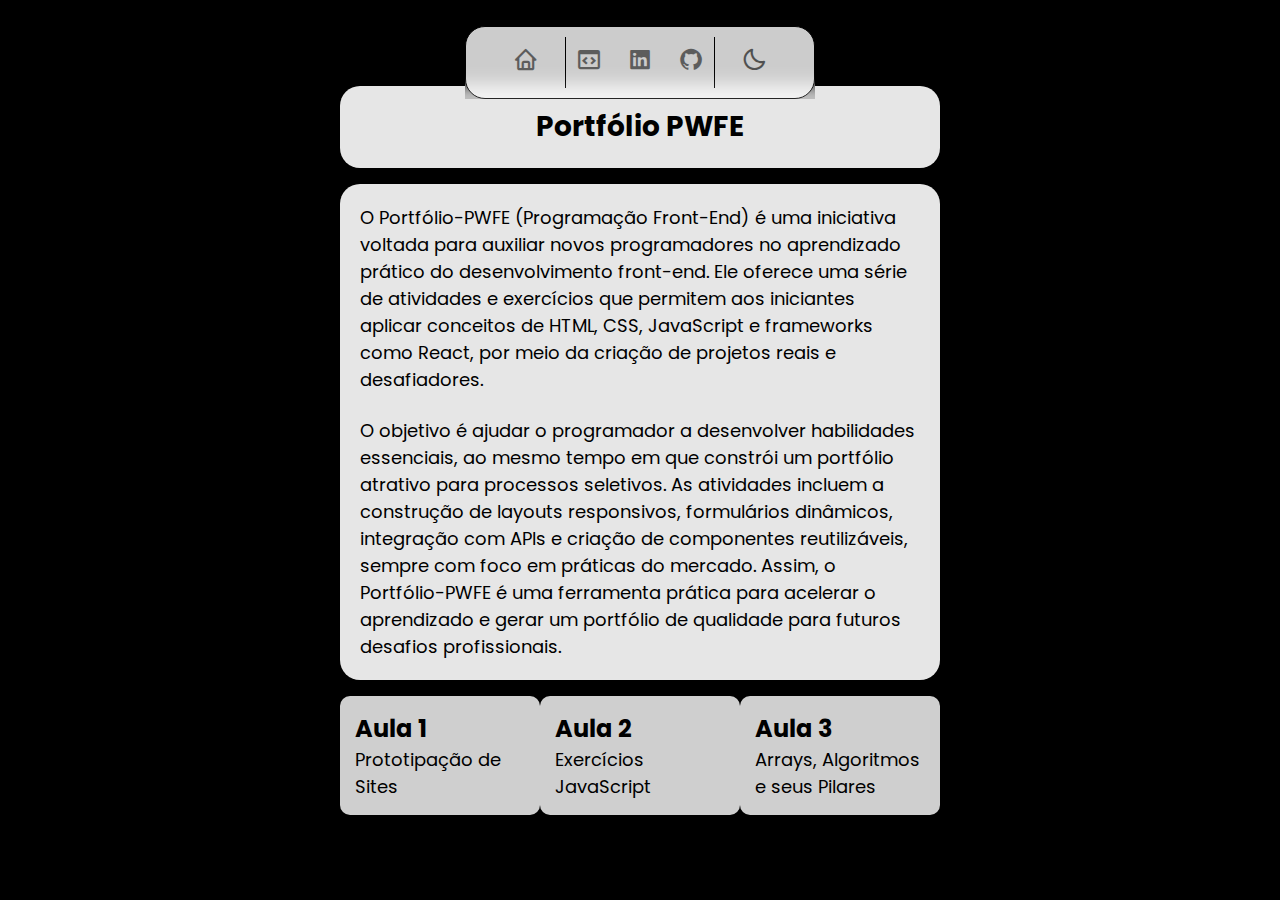
==== index.html @ 7d476206 "adicionando exercícios" ====
<!DOCTYPE html>
<html lang="pt-br">
<head>
    <meta charset="UTF-8">
    <meta name="viewport" content="width=device-width, initial-scale=1.0">
    <link rel="stylesheet" href="css/style.css">
    <link href='https://unpkg.com/boxicons@2.1.4/css/boxicons.min.css' rel='stylesheet'>
    <link rel="shortcut icon" href="favicon.ico" type="image/x-icon">
    <link rel="stylesheet" href="https://cdn.jsdelivr.net/npm/swiper@11/swiper-bundle.min.css" />
    <title>Portfólio Senai</title>
</head>
<body>
    <header>
        <nav>
            <ul>
                <div>
                    <li><a href="index.html"><i class='bx bx-home'></i></a></li>
                </div>
                    <div style="border-left: 1px solid var(--bdr-color); border-right: 1px solid var(--bdr-color); padding: 10px;">
                        <li><a href="index.html"><i class='bx bx-code-block' ></i></a></li>
                        <li><a href="https://www.linkedin.com/in/gustavo-bruno-90344a272/" target="_blank"><i class='bx bxl-linkedin-square' ></i></a></li>
                        <li><a href="https://navarrasa.github.io/Portfolio/"><i class='bx bxl-github' ></i></a></li>
                    </div>
                <div>
                    <li><i class='bx bx-moon' ></i></li>
                </div>
            </ul>
        </nav>
    </header>
    <main>  
        <section class="content-separator">
            <div class="video-background">
                <video class="video" autoplay muted loop>
                    <source src="https://github.com/Navarrasa/Ferramentas/raw/refs/heads/main/videos/video_vertical.mp4">
                </video>
            </div>
            <div class="content">
                <div class="content-title">
                    <h1>Portfólio PWFE</h1>
                </div>
                <div class="content-description">
                    <p>
                        O Portfólio-PWFE (Programação Front-End) é uma iniciativa voltada para auxiliar novos programadores no aprendizado prático do desenvolvimento front-end. Ele oferece uma série de atividades e exercícios que permitem aos iniciantes aplicar conceitos de HTML, CSS, JavaScript e frameworks como React, por meio da criação de projetos reais e desafiadores.
                    </p>
                    <p>
                        O objetivo é ajudar o programador a desenvolver habilidades essenciais, ao mesmo tempo em que constrói um portfólio atrativo para processos seletivos. As atividades incluem a construção de layouts responsivos, formulários dinâmicos, integração com APIs e criação de componentes reutilizáveis, sempre com foco em práticas do mercado. Assim, o Portfólio-PWFE é uma ferramenta prática para acelerar o aprendizado e gerar um portfólio de qualidade para futuros desafios profissionais.
                    </p>
                </div>
                <div class="content-cards">
                    <!-- Card 1 -->
                    <a href="exercicios/paginas/exercicio01.html">
                        <div class="card">
                            <h2>Aula 1</h2>
                            <p>Prototipação de Sites</p>
                        </div>
                    </a>
                    <!-- Card 2 -->
                    <a href="exercicios/paginas/exercicio02.html">
                        <div class="card">
                            <h2>Aula 2</h2>
                            <p>Exercícios JavaScript</p>
                        </div>
                    </a>
                    <!-- Card 3 -->
                    <a href="exercicios/paginas/exercicio01.html">
                        <div class="card">
                            <h2>Aula 3</h2>
                            <p>Arrays, Algoritmos e seus Pilares</p>
                        </div>
                    </a>
                    <!-- Card 3 -->
                </div>
            </div>
        </section>
    </main>
</body>
</html>
---- css/style.css ----
@import url('header.css');
@import url('main.css');
@import url('https://fonts.googleapis.com/css2?family=Poppins:ital,wght@0,100;0,200;0,300;0,400;0,500;0,600;0,700;0,800;0,900;1,100;1,200;1,300;1,400;1,500;1,600;1,700;1,800;1,900&display=swap');

*{
    margin: 0;
    padding: 0;
    box-sizing: border-box;
    color: var(--fnt-color);
}

body{
    font-family: 'Poppins', sans-serif;
    width: 100%;
    height: 100vh;
    background-color: var(--bg-brown);
}
html{
    height: 100vh;
}

:root{

/* Paleta de Cores */
    --bg-brown: rgb(0, 0, 0);
    --bdr-color: #000;
    --fnt-color: #000;
    --fnt-hover: #afabab;
    --bg-color: #FFF;
    --bg-color-2: #333;
    --bg-color-3: #4b4848;
    --btn-color: #FFF;
    --btn-hover: #FFF;
    --btn-bg: #000;
}
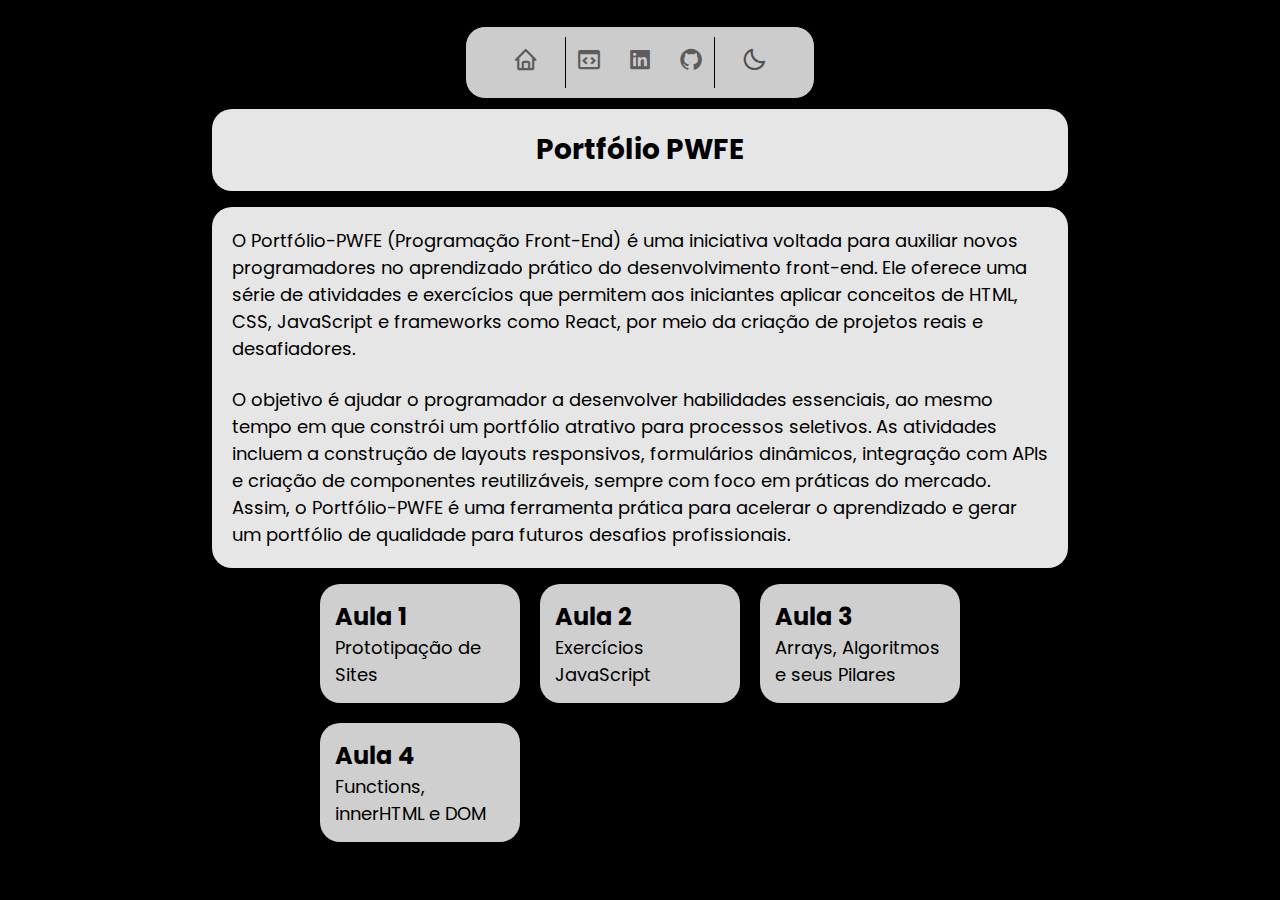
==== commit f72f3762: "adicionando aula Functions" ====
--- a/index.html
+++ b/index.html
@@ -62,13 +62,19 @@
                         </div>
                     </a>
                     <!-- Card 3 -->
-                    <a href="exercicios/paginas/exercicio01.html">
+                    <a href="exercicios/paginas/exercicio03.html">
                         <div class="card">
                             <h2>Aula 3</h2>
                             <p>Arrays, Algoritmos e seus Pilares</p>
                         </div>
                     </a>
-                    <!-- Card 3 -->
+                    <!-- Card 4 -->
+                    <a href="exercicios/paginas/exercicio04.html">
+                        <div class="card">
+                            <h2>Aula 4</h2>
+                            <p>Functions, innerHTML e DOM</p>
+                        </div>
+                    </a>
                 </div>
             </div>
         </section>
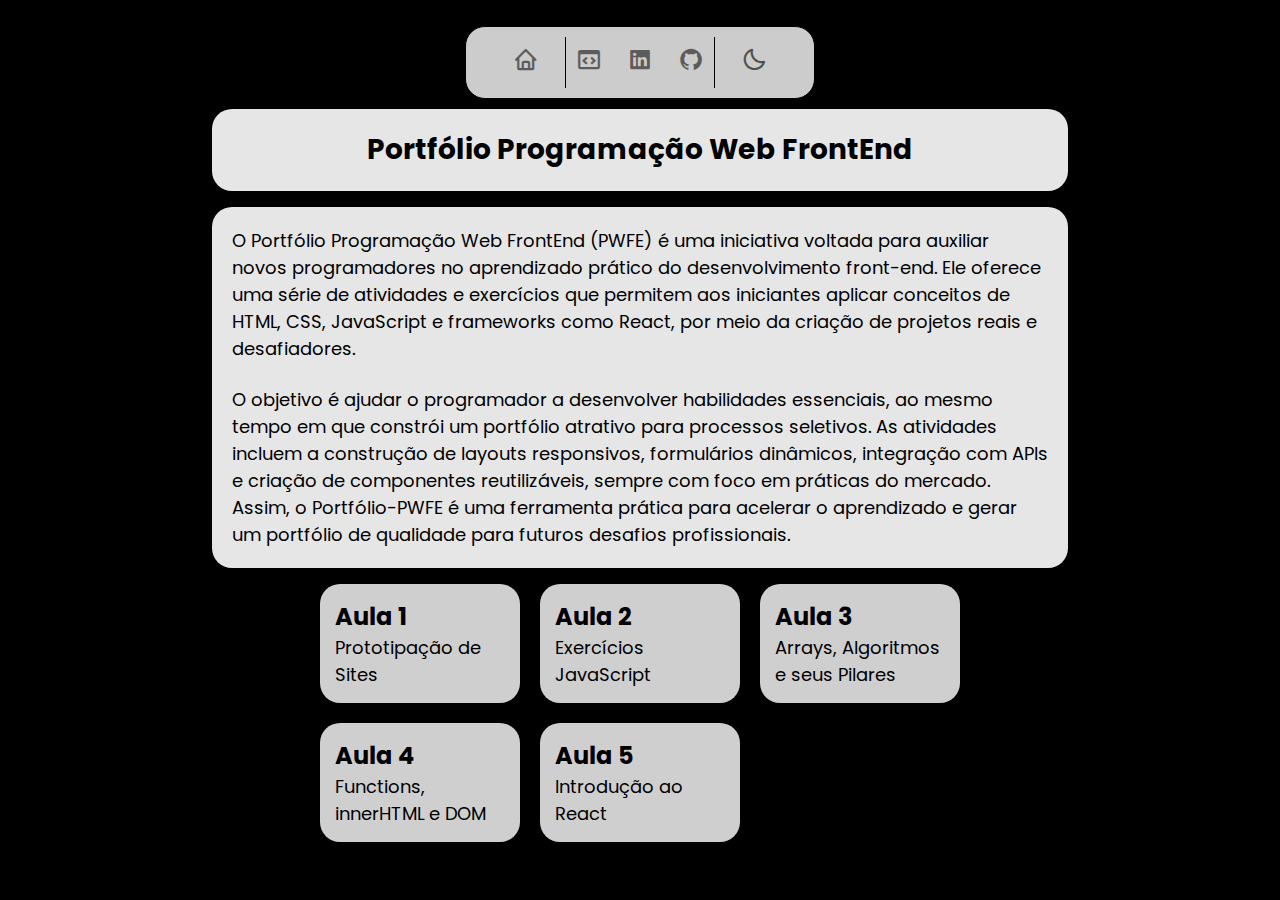
==== commit 3bec8987: "novos exercícios" ====
--- a/index.html
+++ b/index.html
@@ -36,11 +36,11 @@
             </div>
             <div class="content">
                 <div class="content-title">
-                    <h1>Portfólio PWFE</h1>
+                    <h1>Portfólio Programação Web FrontEnd</h1>
                 </div>
                 <div class="content-description">
                     <p>
-                        O Portfólio-PWFE (Programação Front-End) é uma iniciativa voltada para auxiliar novos programadores no aprendizado prático do desenvolvimento front-end. Ele oferece uma série de atividades e exercícios que permitem aos iniciantes aplicar conceitos de HTML, CSS, JavaScript e frameworks como React, por meio da criação de projetos reais e desafiadores.
+                        O Portfólio Programação Web FrontEnd (PWFE) é uma iniciativa voltada para auxiliar novos programadores no aprendizado prático do desenvolvimento front-end. Ele oferece uma série de atividades e exercícios que permitem aos iniciantes aplicar conceitos de HTML, CSS, JavaScript e frameworks como React, por meio da criação de projetos reais e desafiadores.
                     </p>
                     <p>
                         O objetivo é ajudar o programador a desenvolver habilidades essenciais, ao mesmo tempo em que constrói um portfólio atrativo para processos seletivos. As atividades incluem a construção de layouts responsivos, formulários dinâmicos, integração com APIs e criação de componentes reutilizáveis, sempre com foco em práticas do mercado. Assim, o Portfólio-PWFE é uma ferramenta prática para acelerar o aprendizado e gerar um portfólio de qualidade para futuros desafios profissionais.
@@ -75,6 +75,13 @@
                             <p>Functions, innerHTML e DOM</p>
                         </div>
                     </a>
+                    <!-- Card 5 -->
+                    <a href="exercicios/paginas/template.html">
+                        <div class="card">
+                            <h2>Aula 5</h2>
+                            <p>Introdução ao React</p>
+                        </div>
+                    </a>
                 </div>
             </div>
         </section>
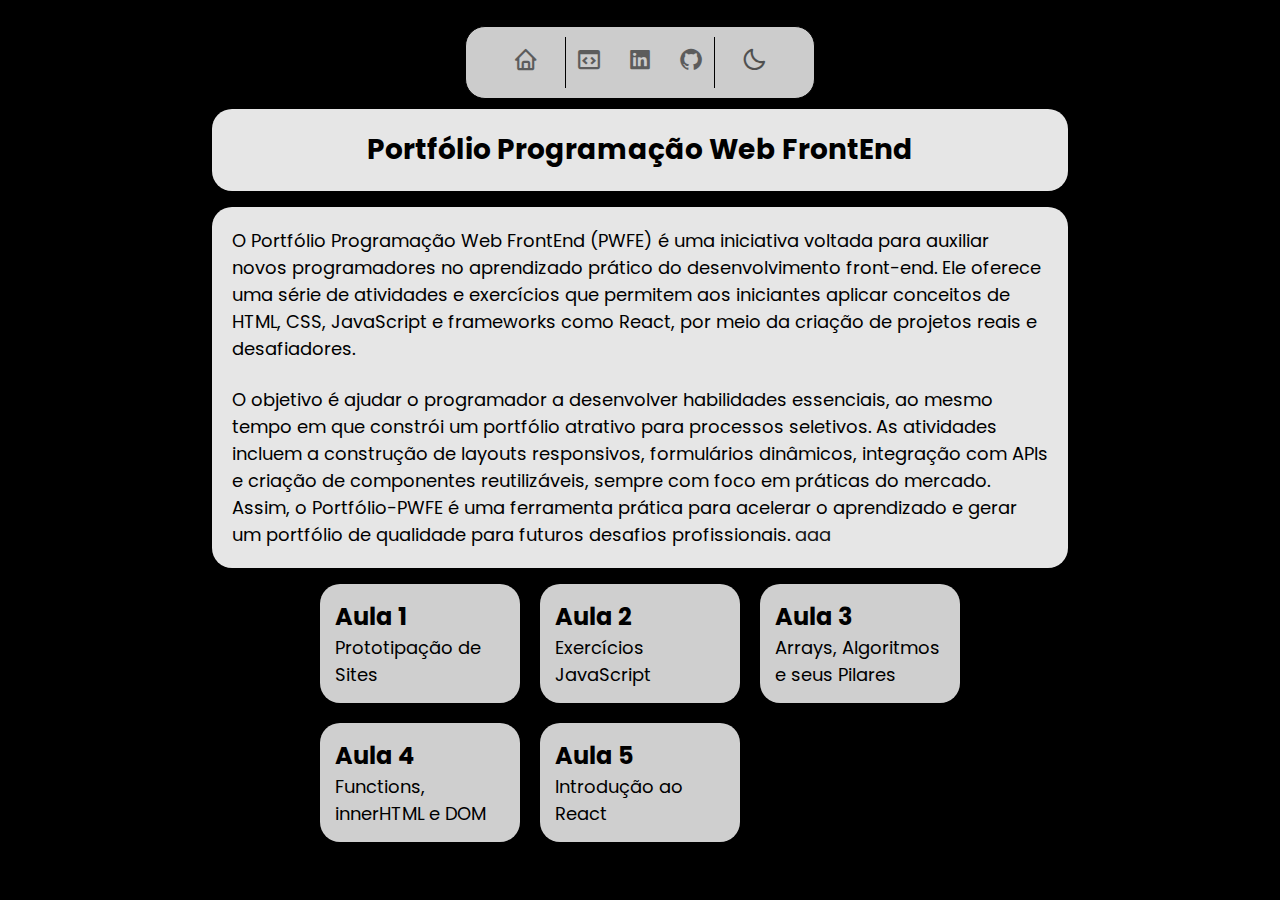
==== commit 40d612ba: "new js exercises" ====
--- a/index.html
+++ b/index.html
@@ -44,6 +44,7 @@
                     </p>
                     <p>
                         O objetivo é ajudar o programador a desenvolver habilidades essenciais, ao mesmo tempo em que constrói um portfólio atrativo para processos seletivos. As atividades incluem a construção de layouts responsivos, formulários dinâmicos, integração com APIs e criação de componentes reutilizáveis, sempre com foco em práticas do mercado. Assim, o Portfólio-PWFE é uma ferramenta prática para acelerar o aprendizado e gerar um portfólio de qualidade para futuros desafios profissionais.
+                        <a href="exercicios/paginas/template.html">aaa</a>
                     </p>
                 </div>
                 <div class="content-cards">
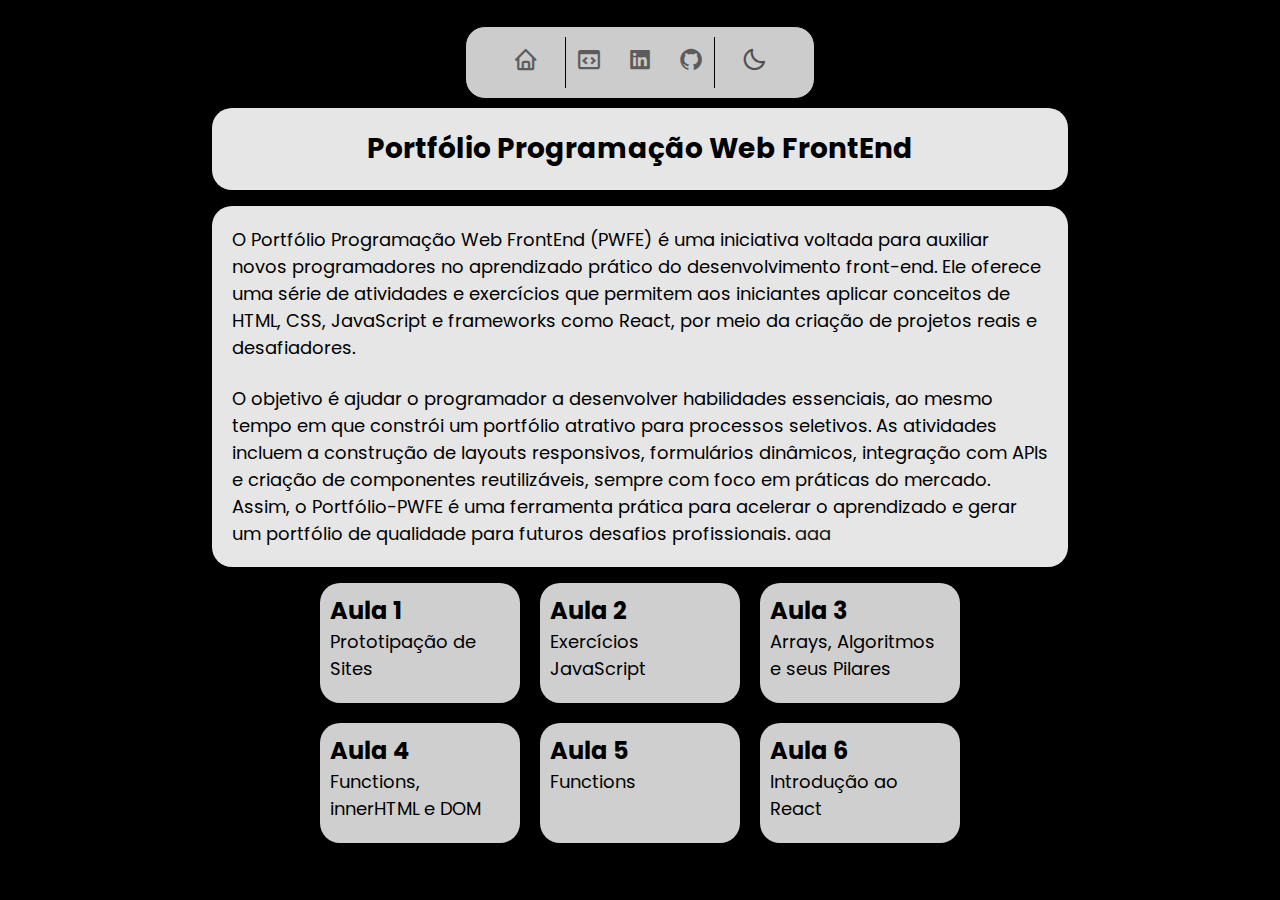
==== commit 11caa423: "new js" ====
--- a/index.html
+++ b/index.html
@@ -77,9 +77,16 @@
                         </div>
                     </a>
                     <!-- Card 5 -->
-                    <a href="exercicios/paginas/template.html">
+                    <a href="exercicios/paginas/exercicio05.html">
                         <div class="card">
                             <h2>Aula 5</h2>
+                            <p>Functions</p>
+                        </div>
+                    </a>
+                    <!-- Card 5 -->
+                    <a href="#">
+                        <div class="card">
+                            <h2>Aula 6</h2>
                             <p>Introdução ao React</p>
                         </div>
                     </a>
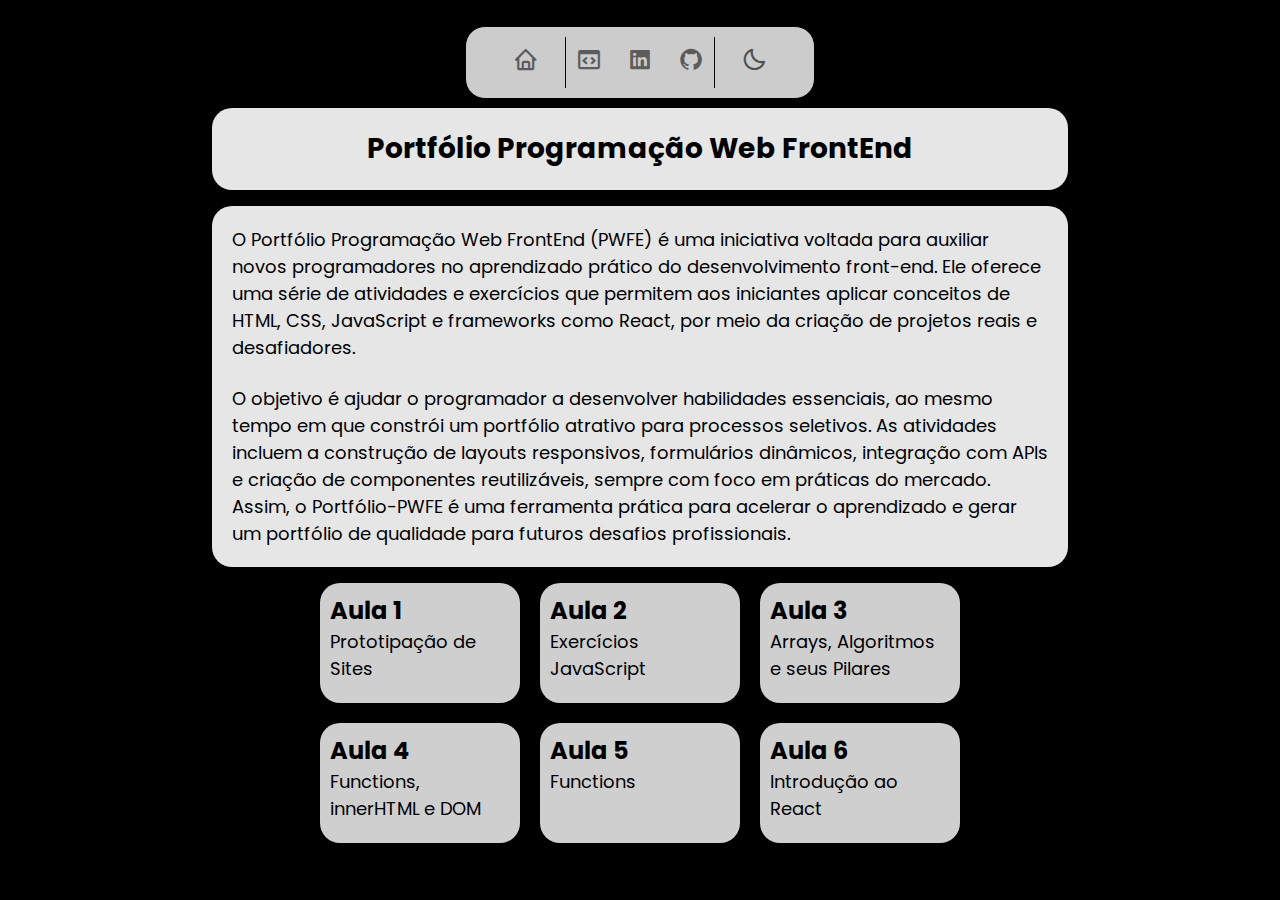
==== commit d79ef5ed: "reestruturando o website" ====
--- a/index.html
+++ b/index.html
@@ -44,40 +44,39 @@
                     </p>
                     <p>
                         O objetivo é ajudar o programador a desenvolver habilidades essenciais, ao mesmo tempo em que constrói um portfólio atrativo para processos seletivos. As atividades incluem a construção de layouts responsivos, formulários dinâmicos, integração com APIs e criação de componentes reutilizáveis, sempre com foco em práticas do mercado. Assim, o Portfólio-PWFE é uma ferramenta prática para acelerar o aprendizado e gerar um portfólio de qualidade para futuros desafios profissionais.
-                        <a href="exercicios/paginas/template.html">aaa</a>
                     </p>
                 </div>
                 <div class="content-cards">
                     <!-- Card 1 -->
-                    <a href="exercicios/paginas/exercicio01.html">
+                    <a href="exercicios/paginas/pg01/exercicio01.html">
                         <div class="card">
                             <h2>Aula 1</h2>
                             <p>Prototipação de Sites</p>
                         </div>
                     </a>
                     <!-- Card 2 -->
-                    <a href="exercicios/paginas/exercicio02.html">
+                    <a href="exercicios/paginas/pg02/exercicio02.html">
                         <div class="card">
                             <h2>Aula 2</h2>
                             <p>Exercícios JavaScript</p>
                         </div>
                     </a>
                     <!-- Card 3 -->
-                    <a href="exercicios/paginas/exercicio03.html">
+                    <a href="exercicios/paginas/pg03/exercicio03.html">
                         <div class="card">
                             <h2>Aula 3</h2>
                             <p>Arrays, Algoritmos e seus Pilares</p>
                         </div>
                     </a>
                     <!-- Card 4 -->
-                    <a href="exercicios/paginas/exercicio04.html">
+                    <a href="exercicios/paginas/pg04/exercicio04.html">
                         <div class="card">
                             <h2>Aula 4</h2>
                             <p>Functions, innerHTML e DOM</p>
                         </div>
                     </a>
                     <!-- Card 5 -->
-                    <a href="exercicios/paginas/exercicio05.html">
+                    <a href="exercicios/paginas/pg05/exercicio05.html">
                         <div class="card">
                             <h2>Aula 5</h2>
                             <p>Functions</p>
